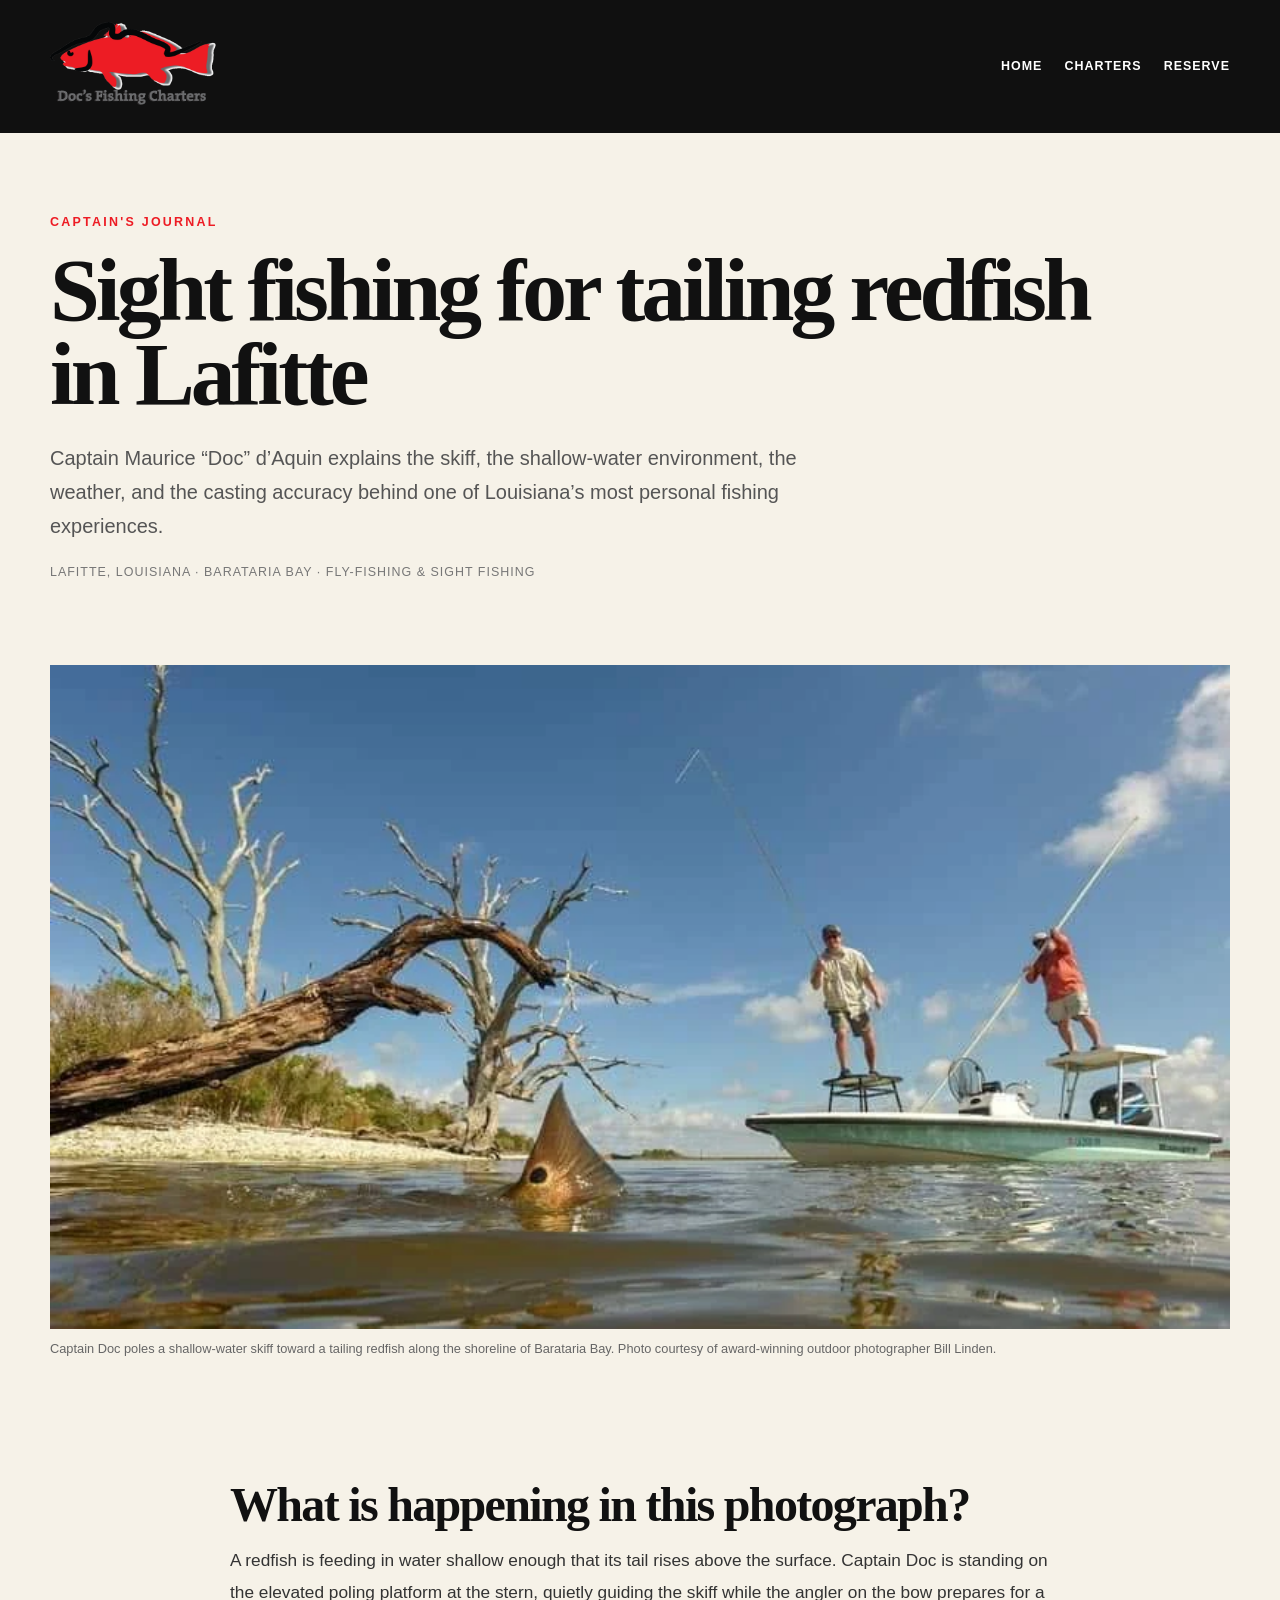
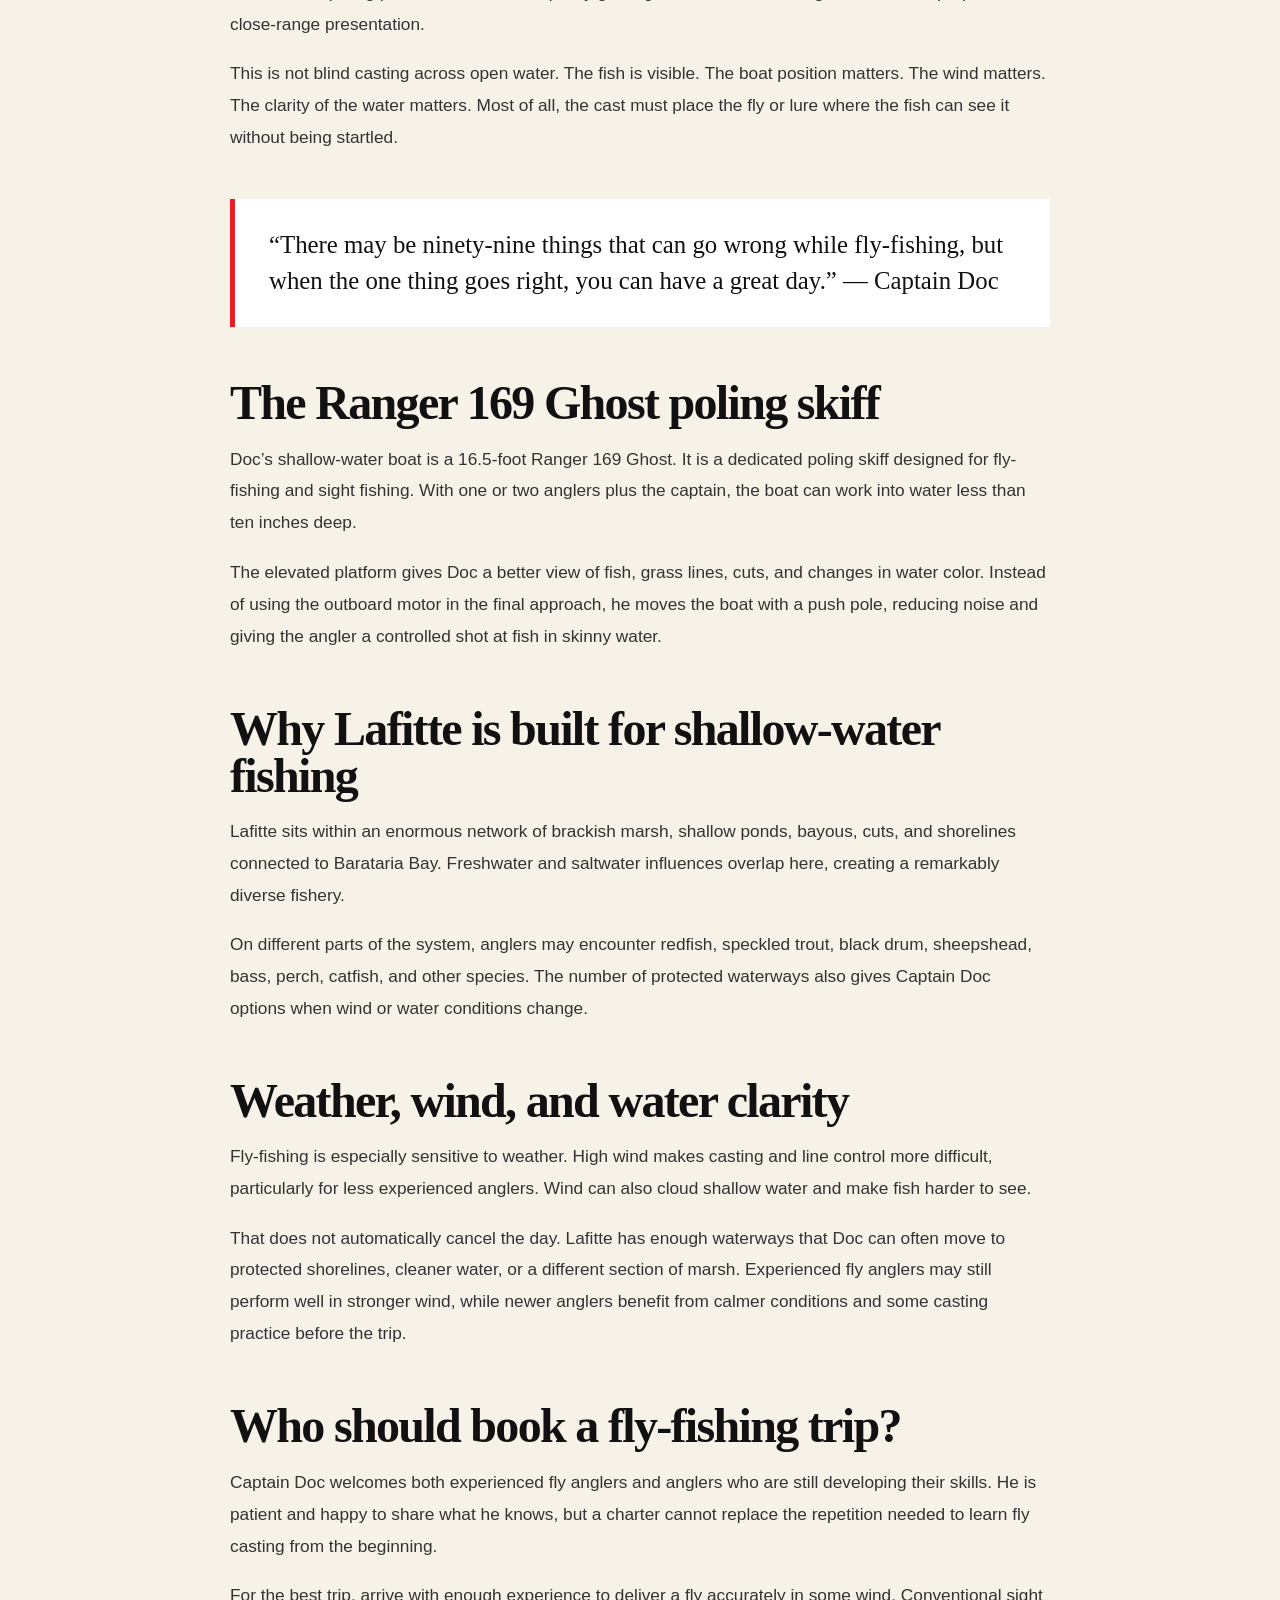
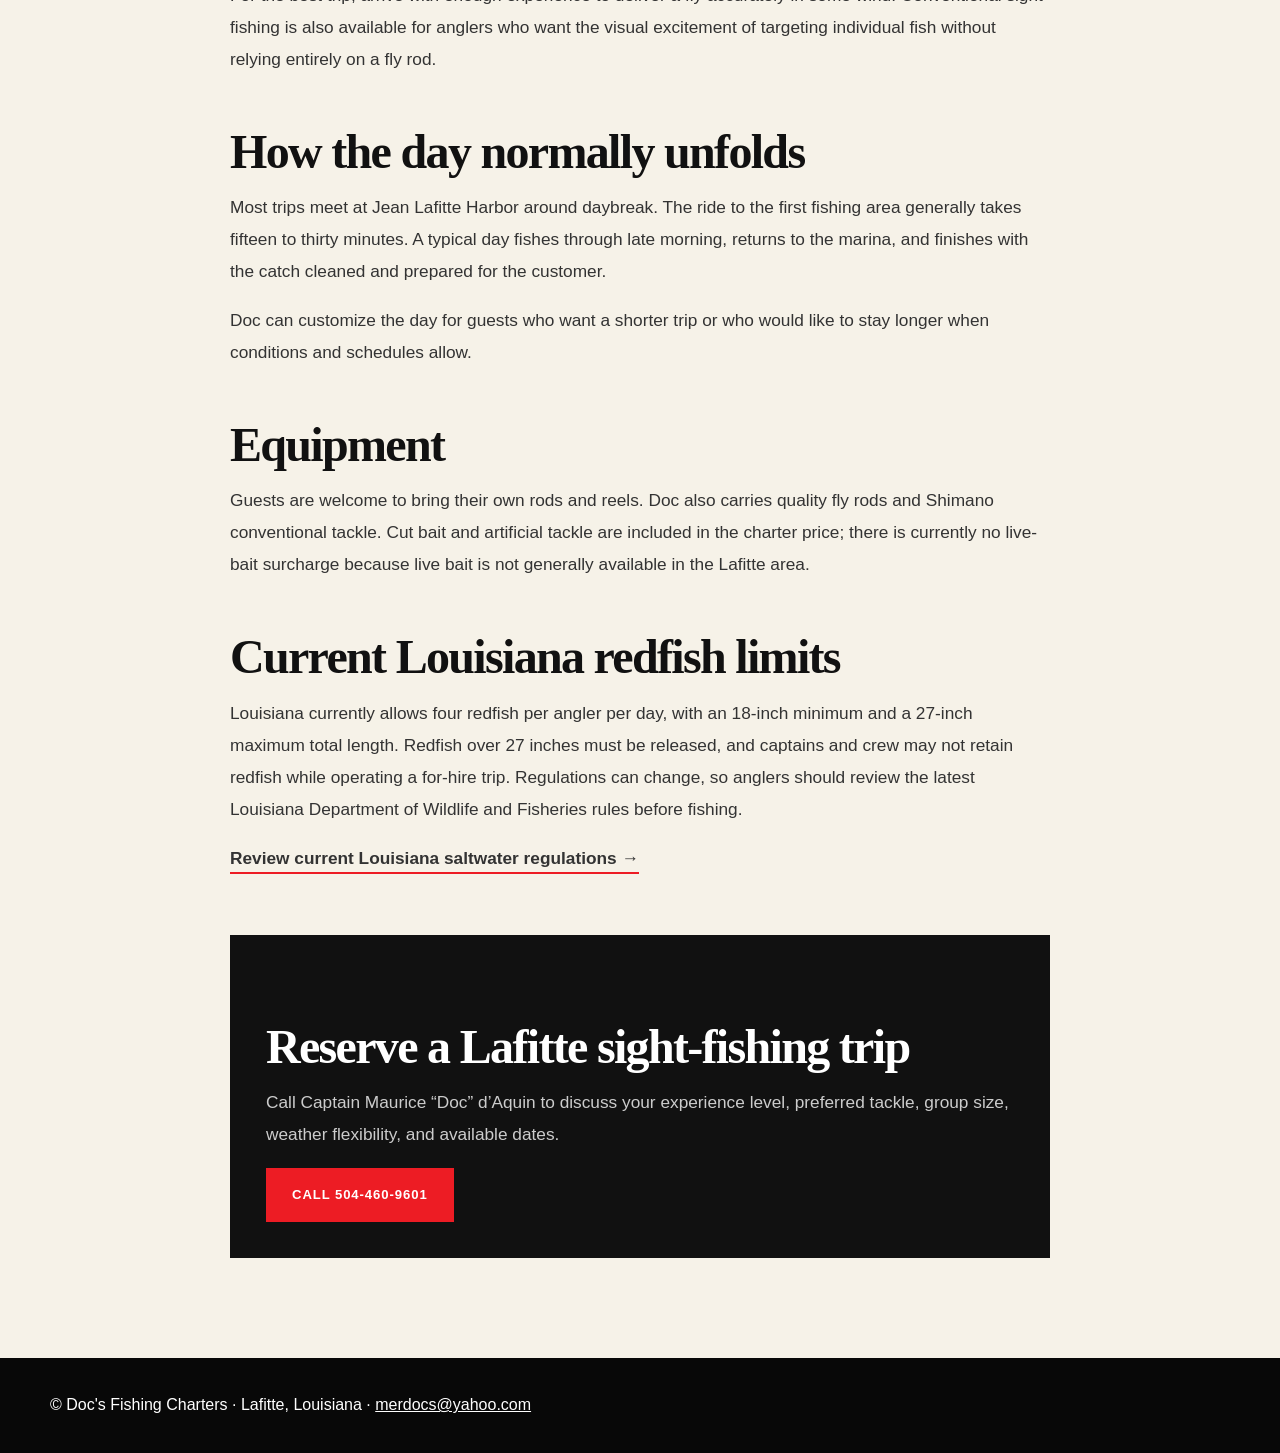
==== sight-fishing-lafitte.html @ c6155691 "Add files via upload" ====
<!doctype html>
<html lang="en">
<head>
  <meta charset="utf-8">
  <meta name="viewport" content="width=device-width,initial-scale=1">
  <meta name="description" content="Captain Maurice 'Doc' d'Aquin explains shallow-water sight fishing and fly-fishing for tailing redfish in Lafitte and Barataria Bay, Louisiana.">
  <meta name="theme-color" content="#111111">
  <link rel="canonical" href="https://docsfishcharters.com/sight-fishing-lafitte.html">
  <title>Sight Fishing for Redfish in Lafitte | Doc's Fishing Charters</title>
  <link rel="icon" type="image/png" sizes="512x512" href="favicon.png">
  <link rel="apple-touch-icon" href="favicon.png">
  <link rel="stylesheet" href="styles.css">
  <script type="application/ld+json">
  {
    "@context": "https://schema.org",
    "@type": "Article",
    "headline": "Sight Fishing for Tailing Redfish in Lafitte",
    "description": "Captain Doc explains shallow-water sight fishing and fly-fishing for redfish in Barataria Bay.",
    "image": "https://docsfishcharters.com/assets/images/sight-fishing-redfish-lafitte.webp",
    "author": {
      "@type": "Person",
      "name": "Captain Maurice d'Aquin"
    },
    "publisher": {
      "@type": "Organization",
      "name": "Doc's Fishing Charters",
      "logo": {
        "@type": "ImageObject",
        "url": "https://docsfishcharters.com/assets/images/logo.png"
      }
    },
    "mainEntityOfPage": "https://docsfishcharters.com/sight-fishing-lafitte.html"
  }
  </script>
</head>
<body class="article-page">
  <header class="article-header">
    <div class="wrap">
      <a href="index.html" aria-label="Doc's Fishing Charters home"><img src="assets/images/logo.png" alt="Doc's Fishing Charters"></a>
      <nav aria-label="Article navigation">
        <a href="index.html">Home</a>
        <a href="index.html#charters">Charters</a>
        <a href="index.html#contact">Reserve</a>
      </nav>
    </div>
  </header>

  <main>
    <section class="article-hero wrap">
      <p class="eyebrow red">Captain's Journal</p>
      <h1>Sight fishing for tailing redfish in Lafitte</h1>
      <p class="article-deck">Captain Maurice “Doc” d’Aquin explains the skiff, the shallow-water environment, the weather, and the casting accuracy behind one of Louisiana’s most personal fishing experiences.</p>
      <p class="article-meta">Lafitte, Louisiana · Barataria Bay · Fly-Fishing &amp; Sight Fishing</p>
    </section>

    <figure class="article-figure">
      <img src="assets/images/sight-fishing-redfish-lafitte.webp" alt="A redfish tail breaks the surface while two anglers fish from a shallow-water poling skiff near Lafitte, Louisiana">
      <figcaption>Captain Doc poles a shallow-water skiff toward a tailing redfish along the shoreline of Barataria Bay. Photo courtesy of award-winning outdoor photographer Bill Linden.</figcaption>
    </figure>

    <article class="article-body wrap">
      <h2>What is happening in this photograph?</h2>
      <p>A redfish is feeding in water shallow enough that its tail rises above the surface. Captain Doc is standing on the elevated poling platform at the stern, quietly guiding the skiff while the angler on the bow prepares for a close-range presentation.</p>
      <p>This is not blind casting across open water. The fish is visible. The boat position matters. The wind matters. The clarity of the water matters. Most of all, the cast must place the fly or lure where the fish can see it without being startled.</p>

      <blockquote>“There may be ninety-nine things that can go wrong while fly-fishing, but when the one thing goes right, you can have a great day.” — Captain Doc</blockquote>

      <h2>The Ranger 169 Ghost poling skiff</h2>
      <p>Doc’s shallow-water boat is a 16.5-foot Ranger 169 Ghost. It is a dedicated poling skiff designed for fly-fishing and sight fishing. With one or two anglers plus the captain, the boat can work into water less than ten inches deep.</p>
      <p>The elevated platform gives Doc a better view of fish, grass lines, cuts, and changes in water color. Instead of using the outboard motor in the final approach, he moves the boat with a push pole, reducing noise and giving the angler a controlled shot at fish in skinny water.</p>

      <h2>Why Lafitte is built for shallow-water fishing</h2>
      <p>Lafitte sits within an enormous network of brackish marsh, shallow ponds, bayous, cuts, and shorelines connected to Barataria Bay. Freshwater and saltwater influences overlap here, creating a remarkably diverse fishery.</p>
      <p>On different parts of the system, anglers may encounter redfish, speckled trout, black drum, sheepshead, bass, perch, catfish, and other species. The number of protected waterways also gives Captain Doc options when wind or water conditions change.</p>

      <h2>Weather, wind, and water clarity</h2>
      <p>Fly-fishing is especially sensitive to weather. High wind makes casting and line control more difficult, particularly for less experienced anglers. Wind can also cloud shallow water and make fish harder to see.</p>
      <p>That does not automatically cancel the day. Lafitte has enough waterways that Doc can often move to protected shorelines, cleaner water, or a different section of marsh. Experienced fly anglers may still perform well in stronger wind, while newer anglers benefit from calmer conditions and some casting practice before the trip.</p>

      <h2>Who should book a fly-fishing trip?</h2>
      <p>Captain Doc welcomes both experienced fly anglers and anglers who are still developing their skills. He is patient and happy to share what he knows, but a charter cannot replace the repetition needed to learn fly casting from the beginning.</p>
      <p>For the best trip, arrive with enough experience to deliver a fly accurately in some wind. Conventional sight fishing is also available for anglers who want the visual excitement of targeting individual fish without relying entirely on a fly rod.</p>

      <h2>How the day normally unfolds</h2>
      <p>Most trips meet at Jean Lafitte Harbor around daybreak. The ride to the first fishing area generally takes fifteen to thirty minutes. A typical day fishes through late morning, returns to the marina, and finishes with the catch cleaned and prepared for the customer.</p>
      <p>Doc can customize the day for guests who want a shorter trip or who would like to stay longer when conditions and schedules allow.</p>

      <h2>Equipment</h2>
      <p>Guests are welcome to bring their own rods and reels. Doc also carries quality fly rods and Shimano conventional tackle. Cut bait and artificial tackle are included in the charter price; there is currently no live-bait surcharge because live bait is not generally available in the Lafitte area.</p>

      <h2>Current Louisiana redfish limits</h2>
      <p>Louisiana currently allows four redfish per angler per day, with an 18-inch minimum and a 27-inch maximum total length. Redfish over 27 inches must be released, and captains and crew may not retain redfish while operating a for-hire trip. Regulations can change, so anglers should review the latest Louisiana Department of Wildlife and Fisheries rules before fishing.</p>
      <p><a class="text-link" href="https://www.wlf.louisiana.gov/page/recreational-saltwater-finfish" target="_blank" rel="noopener noreferrer">Review current Louisiana saltwater regulations →</a></p>

      <div class="article-cta">
        <h2>Reserve a Lafitte sight-fishing trip</h2>
        <p>Call Captain Maurice “Doc” d’Aquin to discuss your experience level, preferred tackle, group size, weather flexibility, and available dates.</p>
        <a class="button primary" href="tel:+15044609601">Call 504-460-9601</a>
      </div>
    </article>
  </main>

  <footer class="article-footer">
    <div class="wrap">© Doc's Fishing Charters · Lafitte, Louisiana · <a href="mailto:merdocs@yahoo.com">merdocs@yahoo.com</a></div>
  </footer>
</body>
</html>
---- styles.css ----
:root{--red:#ed1c24;--ink:#101112;--cream:#f5f0e7;--paper:#fff;--muted:#65686a;--line:#d9d9d4;--wrap:1180px}
*{box-sizing:border-box}html{scroll-behavior:smooth}body{margin:0;background:var(--paper);color:var(--ink);font-family:Arial,Helvetica,sans-serif;line-height:1.55}img{display:block;width:100%}a{color:inherit}.wrap{width:min(calc(100% - 40px),var(--wrap));margin:auto}.site-header{height:92px;display:flex;align-items:center;justify-content:space-between;padding:0 max(24px,calc((100vw - var(--wrap))/2));position:absolute;z-index:20;width:100%;top:0;color:white}.brand img{width:225px;filter:drop-shadow(0 3px 8px #0008)}.nav{display:flex;align-items:center;gap:28px}.nav a{text-decoration:none;font-size:.87rem;font-weight:700;text-transform:uppercase;letter-spacing:.08em}.nav-call{border:1px solid #fff8;padding:12px 15px}.menu-toggle{display:none;background:none;border:0;padding:8px}.menu-toggle span{display:block;width:26px;height:2px;background:#fff;margin:5px}.hero{min-height:760px;display:flex;align-items:center;position:relative;overflow:hidden;color:#fff;background:url('assets/images/img-6142-1.webp') center 46%/cover no-repeat}.hero-video{position:absolute;inset:0;overflow:hidden;background:#000}.hero-video iframe{position:absolute;top:50%;left:50%;width:177.78vh;min-width:100%;height:56.25vw;min-height:100%;transform:translate(-50%,-50%) scale(1.03);border:0;pointer-events:none}.hero:after{content:"";position:absolute;inset:0;background:linear-gradient(90deg,#000c 0%,#0008 45%,#0001 75%),linear-gradient(0deg,#0009,transparent 45%)}.hero-shade{position:absolute;inset:0;background:radial-gradient(circle at 70% 40%,transparent,#0002)}.hero-content{position:relative;z-index:2;padding-top:95px}.eyebrow{text-transform:uppercase;font-weight:800;letter-spacing:.18em;font-size:.78rem;margin:0 0 16px}.eyebrow.red{color:var(--red)}h1,h2{font-family:Georgia,'Times New Roman',serif;line-height:.98;margin:0}h1{font-size:clamp(3.6rem,7vw,6.9rem);max-width:940px;letter-spacing:-.045em}h2{font-size:clamp(2.55rem,4.7vw,5rem);letter-spacing:-.035em}.hero-copy{font-size:1.25rem;max-width:610px;margin:28px 0}.hero-actions{display:flex;gap:12px;flex-wrap:wrap}.button{display:inline-flex;align-items:center;justify-content:center;min-height:54px;padding:0 25px;text-decoration:none;font-weight:800;text-transform:uppercase;letter-spacing:.07em;font-size:.82rem;border:1px solid transparent}.button.primary{background:var(--red);color:#fff}.button.ghost{border-color:#fff;color:#fff;background:#0002}.button.light{background:#fff;color:var(--ink)}.credential{margin-top:28px;font-size:.86rem;letter-spacing:.04em}.quick-facts{background:var(--ink);color:#fff}.facts-grid{display:grid;grid-template-columns:repeat(4,1fr)}.facts-grid div{padding:31px 25px;border-right:1px solid #ffffff20}.facts-grid div:last-child{border:0}.facts-grid strong,.facts-grid span{display:block}.facts-grid strong{font-family:Georgia,serif;font-size:1.8rem}.facts-grid span{color:#b9b9b9;font-size:.82rem;text-transform:uppercase;letter-spacing:.06em}.section{padding:110px 0}.split{display:grid;grid-template-columns:1fr 1.08fr;gap:82px;align-items:center}.section-copy>p{color:var(--muted);font-size:1.08rem;max-width:600px}.feature-image{margin:0;height:650px;overflow:hidden}.feature-image img{height:100%;object-fit:cover}.price-card{margin:34px 0;border-top:4px solid var(--red);background:var(--cream);display:grid;grid-template-columns:1fr 1.25fr}.price-main{padding:24px}.price-main span,.price-main small{display:block;text-transform:uppercase;letter-spacing:.08em;font-size:.72rem}.price-main strong{display:block;font-family:Georgia,serif;font-size:3.4rem;line-height:1}.price-lines{padding:15px 22px;border-left:1px solid #ccc}.price-lines p{display:flex;justify-content:space-between;gap:15px;border-bottom:1px solid #d6d0c5;padding:9px 0;margin:0;font-size:.9rem}.price-lines p:last-child{border:0}.dark-section{background:var(--ink);color:#fff}.captain-grid{display:grid;grid-template-columns:.8fr 1.2fr;align-items:center;gap:90px}.captain-photo{height:640px}.captain-photo img{height:100%;object-fit:cover}.captain-copy p{color:#c8c8c8;max-width:650px;font-size:1.08rem}.license-badge{display:inline-block;margin-top:22px;border:1px solid #fff4;padding:13px 17px;text-transform:uppercase;letter-spacing:.1em;font-size:.75rem;font-weight:bold}.section-heading{margin-bottom:45px}.section-heading.center{text-align:center}.section-heading.center p{max-width:650px;margin-left:auto;margin-right:auto}.section-heading>p:last-child{color:var(--muted);font-size:1.05rem}.story-grid{display:grid;grid-template-columns:repeat(4,1fr);grid-auto-rows:310px;gap:12px}.story{margin:0;overflow:hidden}.story-wide{grid-column:span 2}.story img{height:100%;object-fit:cover;transition:transform .5s}.story:hover img{transform:scale(1.03)}.boat-section{background:var(--cream)}.boat-layout{display:grid;grid-template-columns:1.35fr .65fr;gap:72px;align-items:center}.boat-image{height:510px}.boat-image img{height:100%;object-fit:cover}.boat-copy p{color:var(--muted);font-size:1.08rem}.text-link{font-weight:800;text-decoration:none;border-bottom:2px solid var(--red);padding-bottom:4px}.gallery-section{padding-bottom:120px}.gallery{display:grid;grid-template-columns:repeat(4,1fr);grid-auto-rows:260px;gap:10px}.gallery-item{border:0;padding:0;background:#ddd;overflow:hidden;cursor:zoom-in}.gallery-item.wide{grid-column:span 2}.gallery-item.tall{grid-row:span 2}.gallery-item img{height:100%;object-fit:cover;transition:transform .4s,filter .4s}.gallery-item:hover img{transform:scale(1.035);filter:contrast(1.05)}.social-section{background:#f7f7f4}.social-layout{display:grid;grid-template-columns:.82fr 1.18fr;gap:70px;align-items:center}.social-copy>p{color:var(--muted);font-size:1.08rem;max-width:520px}.social-actions{display:flex;gap:12px;flex-wrap:wrap;margin-top:28px}.button.social-outline{border-color:var(--ink);color:var(--ink);background:transparent}.instagram-window{min-height:560px;background:#fff;border:1px solid var(--line);padding:18px;display:flex;align-items:center;justify-content:center;box-shadow:0 18px 55px #00000010;overflow:hidden}.instagram-window .instagram-media{margin:0!important;min-width:0!important;width:100%!important;max-width:540px!important}.instagram-window>a{font-weight:700}.footer-grid a:hover,.text-link:hover{color:#fff}
.contact-section{background:var(--red);color:#fff}.contact-card{display:grid;grid-template-columns:1.2fr .8fr;gap:70px;align-items:center}.contact-card p{max-width:550px}.contact-actions{display:flex;flex-direction:column;align-items:flex-start;gap:15px}.big-phone{font-family:Georgia,serif;font-size:clamp(2rem,4vw,3.5rem);font-weight:bold;text-decoration:none}.contact-actions span{text-transform:uppercase;letter-spacing:.12em;font-size:.76rem}.footer{background:#080808;color:#fff;padding:52px 0 24px}.footer-grid{display:grid;grid-template-columns:220px 1fr 1fr;gap:50px;align-items:center}.footer-grid img{width:210px}.footer-grid div{display:flex;flex-direction:column}.footer-grid span,.footer-grid a{color:#aaa;text-decoration:none}.copyright{border-top:1px solid #ffffff18;margin-top:35px;padding-top:20px;color:#777;font-size:.78rem}.lightbox{padding:0;border:0;background:#0000;max-width:92vw;max-height:92vh}.lightbox::backdrop{background:#000e}.lightbox img{max-width:90vw;max-height:88vh;object-fit:contain}.lightbox button{position:fixed;right:22px;top:14px;color:#fff;background:none;border:0;font-size:3rem;cursor:pointer}
@media(prefers-reduced-motion:reduce){.hero-video{display:none}}
@media(max-width:900px){.site-header{height:78px}.brand img{width:170px}.menu-toggle{display:block;z-index:22}.nav{position:fixed;inset:0 0 auto 0;background:#0c0c0c;padding:110px 28px 36px;display:none;flex-direction:column;align-items:flex-start}.nav.open{display:flex}.hero{min-height:690px}.facts-grid{grid-template-columns:1fr 1fr}.facts-grid div:nth-child(2){border-right:0}.facts-grid div{border-bottom:1px solid #ffffff20}.split,.captain-grid,.boat-layout,.contact-card,.social-layout{grid-template-columns:1fr;gap:45px}.feature-image,.captain-photo{height:540px}.captain-copy{order:-1}.story-grid{grid-template-columns:1fr 1fr}.gallery{grid-template-columns:1fr 1fr}.instagram-window{min-height:500px}.footer-grid{grid-template-columns:1fr}.footer-grid img{width:190px}}
@media(max-width:560px){.wrap{width:min(calc(100% - 28px),var(--wrap))}.hero{min-height:720px;background-position:62% center}.hero-video iframe{width:220vh;min-width:140%;height:70vw;min-height:100%}.hero-content{padding-top:100px}.hero-copy{font-size:1.05rem}.button{width:100%}.facts-grid{grid-template-columns:1fr 1fr}.facts-grid div{padding:22px 15px}.facts-grid strong{font-size:1.45rem}.section{padding:78px 0}.price-card{grid-template-columns:1fr}.price-lines{border-left:0;border-top:1px solid #ccc}.feature-image,.captain-photo{height:460px}.story-grid{grid-auto-rows:230px}.story-wide{grid-column:span 2}.gallery{grid-auto-rows:190px}.gallery-item.wide{grid-column:span 2}.social-actions .button{width:100%}.instagram-window{min-height:470px;padding:8px}.contact-actions .button{width:auto}.footer{padding-top:42px}}

/* v3: device-specific hero video and logo spacing */
.hero-video-mobile{display:none}
.site-header{height:auto;min-height:104px;padding-top:22px;padding-bottom:12px}
.brand img{width:205px}

@media(max-width:900px){
  .site-header{min-height:104px;padding-top:20px;padding-bottom:12px}
  .brand img{width:152px}
  .hero-content{padding-top:128px}
}

@media(max-width:560px){
  .hero{min-height:100svh}
  .hero-video-desktop{display:none}
  .hero-video-mobile{display:block}
  .hero-video iframe.hero-video-mobile{
    top:50%;
    left:50%;
    width:56.25vh;
    min-width:100%;
    height:177.78vw;
    min-height:100%;
    transform:translate(-50%,-50%) scale(1.01);
  }
  .site-header{padding-top:max(18px,env(safe-area-inset-top));padding-left:22px;padding-right:22px}
  .brand img{width:145px}
  .hero-content{padding-top:150px;padding-bottom:58px}
}

/* Mobile boat photo: preserve the full landscape composition instead of cropping it vertically. */
@media (max-width:560px){
  .boat-image{
    height:auto;
    aspect-ratio:16 / 9;
    overflow:hidden;
  }
  .boat-image img{
    width:100%;
    height:100%;
    object-fit:contain;
    object-position:center;
  }
}

/* Phase 2 + 3: cinematic polish and an optional immersive marsh experience */
html{scroll-behavior:smooth}
body{overflow-x:hidden}
.hero{isolation:isolate}
.hero-video{will-change:transform;transform:translate3d(0,var(--hero-parallax,0px),0);transition:transform .08s linear}
.hero:before{content:"";position:absolute;inset:0;z-index:1;pointer-events:none;opacity:.16;background-image:url("data:image/svg+xml,%3Csvg viewBox='0 0 160 160' xmlns='http://www.w3.org/2000/svg'%3E%3Cfilter id='n'%3E%3CfeTurbulence type='fractalNoise' baseFrequency='.9' numOctaves='2' stitchTiles='stitch'/%3E%3C/filter%3E%3Crect width='100%25' height='100%25' filter='url(%23n)' opacity='.22'/%3E%3C/svg%3E");mix-blend-mode:soft-light}
.hero-content>*{animation:heroRise .9s cubic-bezier(.2,.75,.25,1) both}
.hero-content>.eyebrow{animation-delay:.08s}.hero-content>h1{animation-delay:.16s}.hero-content>.hero-copy{animation-delay:.25s}.hero-content>.hero-actions{animation-delay:.34s}.hero-content>.credential{animation-delay:.43s}.hero-content>.marsh-sound{animation-delay:.52s}
@keyframes heroRise{from{opacity:0;transform:translateY(24px)}to{opacity:1;transform:none}}
.button,.nav a,.text-link{transition:transform .25s ease,background-color .25s ease,color .25s ease,border-color .25s ease,box-shadow .25s ease}
.button:hover{transform:translateY(-2px);box-shadow:0 12px 30px #0002}.button:active{transform:translateY(0)}
.marsh-sound{margin-top:20px;display:inline-flex;align-items:center;gap:11px;padding:10px 14px 10px 11px;border:1px solid #ffffff55;background:#07070766;color:#fff;backdrop-filter:blur(10px);-webkit-backdrop-filter:blur(10px);font:inherit;font-size:.72rem;font-weight:800;letter-spacing:.11em;text-transform:uppercase;cursor:pointer;border-radius:999px;transition:background .25s ease,border-color .25s ease,transform .25s ease}
.marsh-sound:hover{background:#111c;border-color:#fff;transform:translateY(-1px)}
.sound-icon{width:26px;height:26px;border:1px solid #ffffff66;border-radius:50%;display:grid;place-items:center;font-size:1rem;transform:rotate(180deg)}
.marsh-sound[aria-pressed="true"] .sound-icon{animation:soundPulse 1.5s ease-in-out infinite}.marsh-sound[aria-pressed="true"]{background:#d71920e6;border-color:#d71920}
@keyframes soundPulse{50%{box-shadow:0 0 0 7px #fff0}}
.js .reveal{opacity:0;transform:translateY(34px);transition:opacity .85s ease,transform .85s cubic-bezier(.2,.7,.2,1)}
.js .reveal.in-view{opacity:1;transform:none}
.js .stagger-group>*{opacity:0;transform:translateY(26px);transition:opacity .7s ease,transform .7s cubic-bezier(.2,.7,.2,1)}
.js .stagger-group.in-view>*{opacity:1;transform:none}
.js .stagger-group.in-view>*:nth-child(2){transition-delay:.07s}.js .stagger-group.in-view>*:nth-child(3){transition-delay:.14s}.js .stagger-group.in-view>*:nth-child(4){transition-delay:.21s}.js .stagger-group.in-view>*:nth-child(5){transition-delay:.28s}.js .stagger-group.in-view>*:nth-child(6){transition-delay:.35s}.js .stagger-group.in-view>*:nth-child(7){transition-delay:.42s}.js .stagger-group.in-view>*:nth-child(8){transition-delay:.49s}
.quick-facts strong{font-variant-numeric:tabular-nums}
.story,.gallery-item,.feature-image,.captain-photo,.boat-image{box-shadow:0 18px 45px #00000012}
.story img,.gallery-item img,.feature-image img,.captain-photo img,.boat-image img{will-change:transform}
@media(min-width:901px){.feature-image img,.captain-photo img,.boat-image img{transition:transform 1s cubic-bezier(.2,.7,.2,1)}.feature-image:hover img,.captain-photo:hover img,.boat-image:hover img{transform:scale(1.025)}}
@media(max-width:560px){.marsh-sound{margin-top:18px}.hero-content>.marsh-sound{width:auto}.sound-label{font-size:.66rem}.hero-video{transform:none!important}}
@media(prefers-reduced-motion:reduce){html{scroll-behavior:auto}.hero-content>*{animation:none}.hero-video{transform:none!important}.js .reveal,.js .stagger-group>*{opacity:1;transform:none;transition:none}.marsh-sound[aria-pressed="true"] .sound-icon{animation:none}}

/* Header clearance: keep the location eyebrow and hero copy below the desktop logo. */
@media (min-width:901px){
  .hero-content{
    padding-top:175px;
  }
}


/* Clean hero startup: cover the YouTube player until autoplay is underway. */
.hero-video-cover{position:absolute;inset:0;z-index:2;background:url('assets/images/img-6142-1.webp') center 46%/cover no-repeat;opacity:1;transition:opacity .65s ease;pointer-events:none}
.hero-video-cover.is-hidden{opacity:0}
@media(max-width:560px){.hero-video-cover{background-position:center center}}


/* Content expansion: boat options, journal article feature, and lodging */
.boat-options-section{background:#f5f3ed}
.boat-cards{display:grid;grid-template-columns:1fr 1fr;gap:22px;margin-top:44px}
.boat-card{position:relative;background:#fff;border:1px solid var(--line);padding:38px;min-height:280px;box-shadow:0 16px 40px #0000000d}
.boat-card h3{font-family:Georgia,serif;font-size:clamp(1.7rem,3vw,2.4rem);margin:10px 0 14px}
.boat-card p{color:var(--muted);line-height:1.7}
.boat-length{display:inline-block;color:var(--red);font-weight:900;letter-spacing:.08em;text-transform:uppercase}

.journal-section{background:#111;color:#fff}
.journal-feature{display:grid;grid-template-columns:1.15fr .85fr;gap:62px;align-items:center}
.journal-image{margin:0;overflow:hidden;box-shadow:0 24px 65px #0008}
.journal-image img{width:100%;aspect-ratio:16/9;object-fit:cover;display:block}
.journal-copy p:not(.eyebrow){color:#c9c9c9;font-size:1.08rem;line-height:1.75}
.journal-copy .button{margin-top:18px}

.lodging-section{background:#ece9df}
.lodging-card{display:grid;grid-template-columns:1.15fr .85fr;gap:58px;align-items:start}
.lodging-card p{color:var(--muted);line-height:1.75}
.lodging-details{background:#111;color:#fff;padding:34px;display:flex;flex-direction:column;gap:15px}
.lodging-details strong{font-family:Georgia,serif;font-size:1.8rem}
.lodging-details span{color:#c9c9c9;line-height:1.5}
.lodging-details .button{margin-top:12px;align-self:flex-start}

.article-page{background:#f6f2e8;color:#111}
.article-header{position:relative;background:#101010;color:#fff;padding:22px 0}
.article-header .wrap{display:flex;align-items:center;justify-content:space-between;gap:28px}
.article-header img{width:185px}
.article-header nav{display:flex;gap:22px;flex-wrap:wrap}
.article-header a{color:#fff;text-decoration:none;font-weight:800;text-transform:uppercase;letter-spacing:.08em;font-size:.78rem}
.article-hero{padding:80px 0 36px}
.article-hero h1{font-family:Georgia,serif;font-size:clamp(3rem,7vw,6.6rem);line-height:.94;max-width:1050px;margin:12px 0 24px}
.article-deck{font-size:1.25rem;line-height:1.7;color:#555;max-width:800px}
.article-meta{font-size:.78rem;letter-spacing:.08em;text-transform:uppercase;color:#777}
.article-figure{margin:35px auto 0;max-width:1180px}
.article-figure img{width:100%;display:block}
.article-figure figcaption{font-size:.8rem;color:#666;margin-top:10px}
.article-body{max-width:820px;margin:0 auto;padding:70px 0 100px}
.article-body h2{font-family:Georgia,serif;font-size:clamp(2rem,4vw,3rem);margin:52px 0 16px}
.article-body h3{font-family:Georgia,serif;font-size:1.65rem;margin-top:36px}
.article-body p,.article-body li{font-size:1.08rem;line-height:1.85;color:#333}
.article-body blockquote{margin:45px 0;padding:28px 34px;border-left:5px solid var(--red);background:#fff;font-family:Georgia,serif;font-size:1.55rem;line-height:1.45}
.article-cta{margin-top:60px;background:#111;color:#fff;padding:36px}
.article-cta p{color:#ccc}
.article-footer{background:#080808;color:#fff;padding:35px 0}
.article-footer a{color:#fff}

@media(max-width:900px){
  .boat-cards,.journal-feature,.lodging-card{grid-template-columns:1fr}
  .journal-feature{gap:34px}
}
@media(max-width:560px){
  .boat-card{padding:26px}
  .journal-section,.lodging-section{padding:72px 0}
  .article-header .wrap{align-items:flex-start}
  .article-header img{width:145px}
  .article-header nav{justify-content:flex-end;gap:12px}
  .article-hero{padding-top:55px}
  .article-body{padding:48px 0 75px}
}
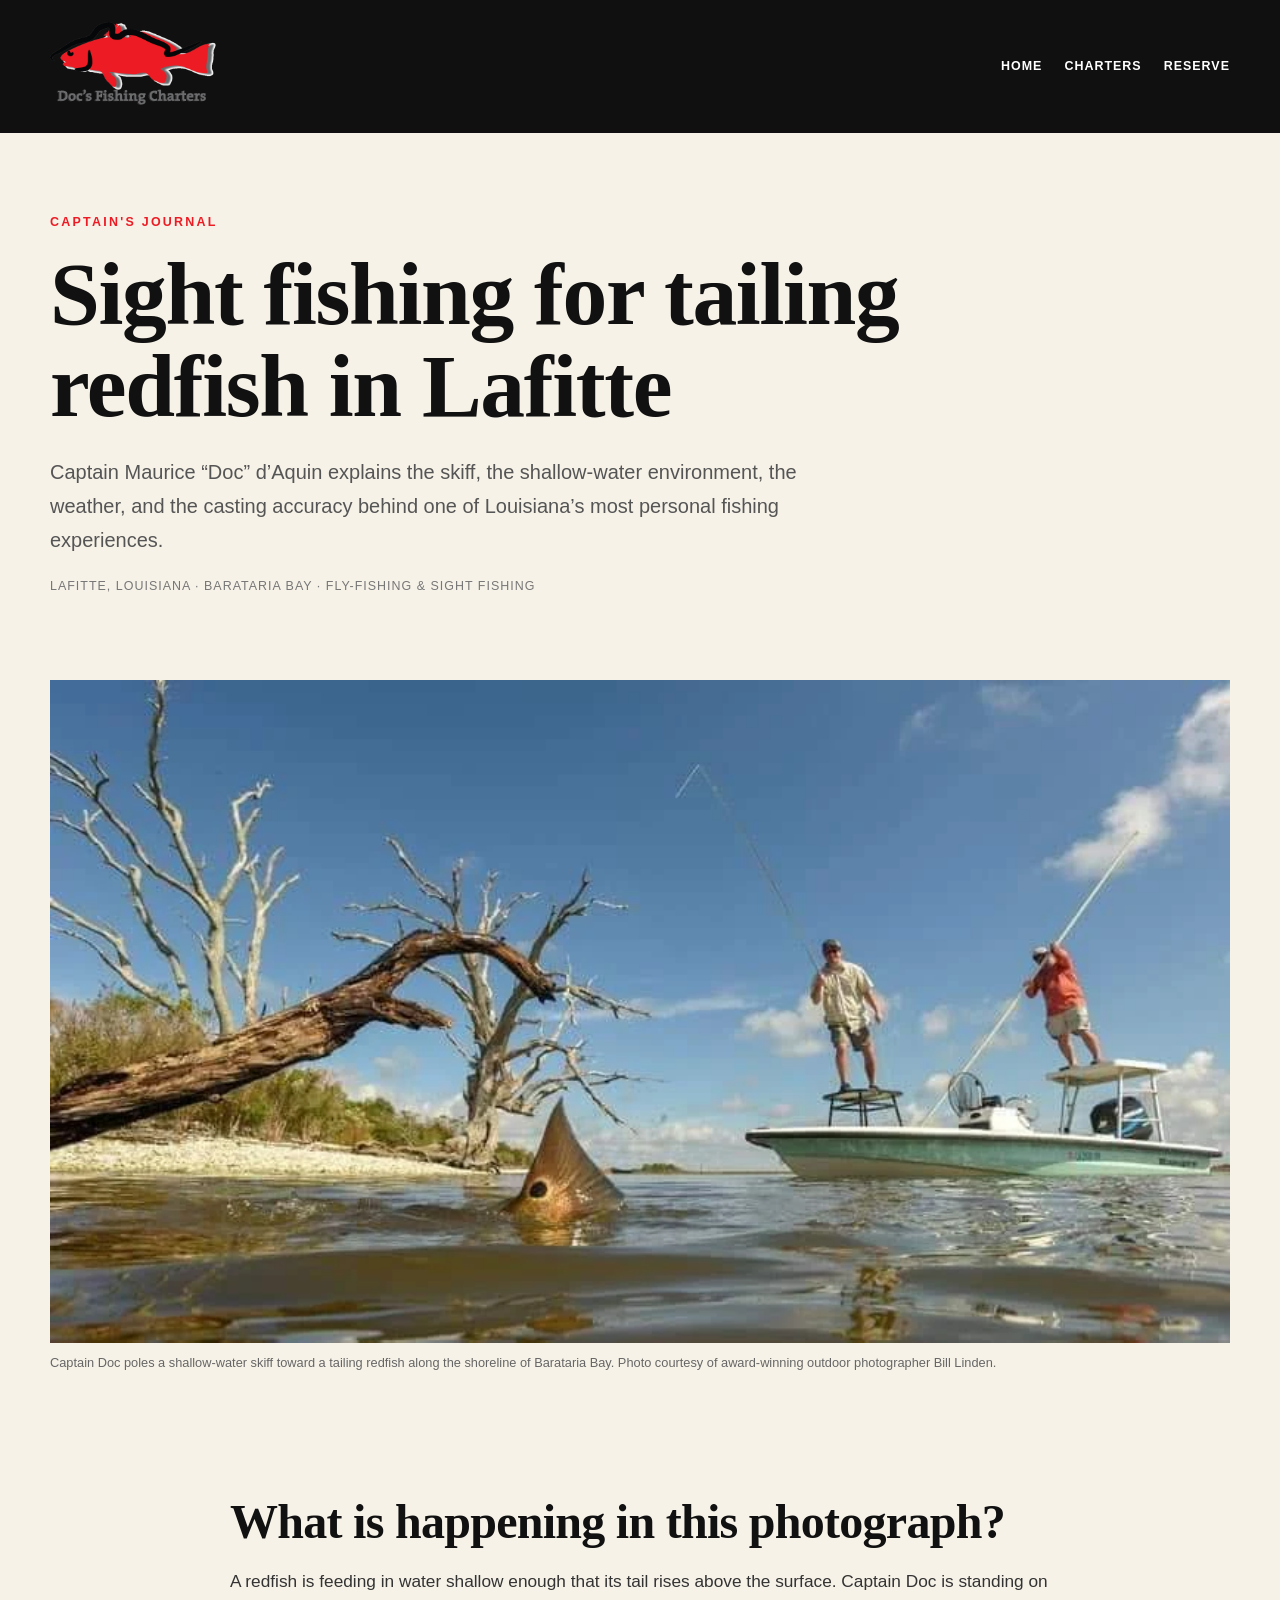
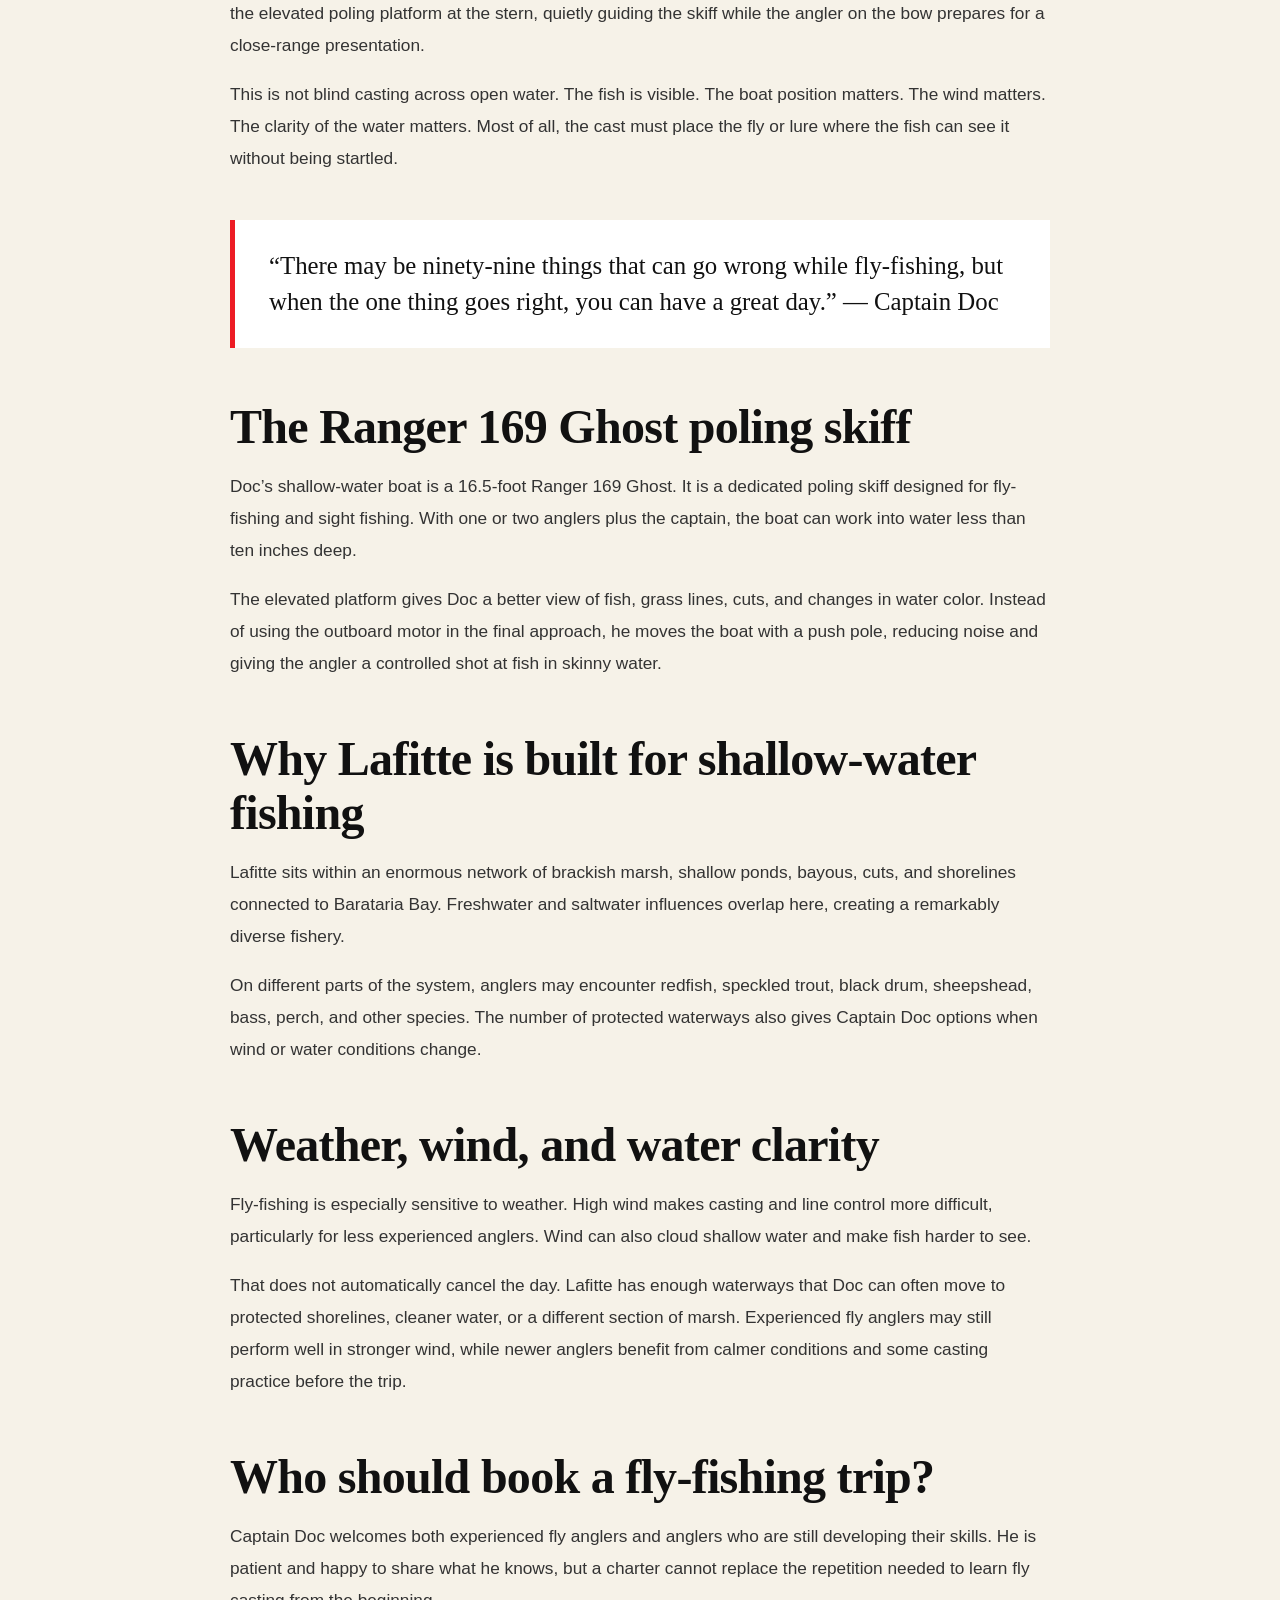
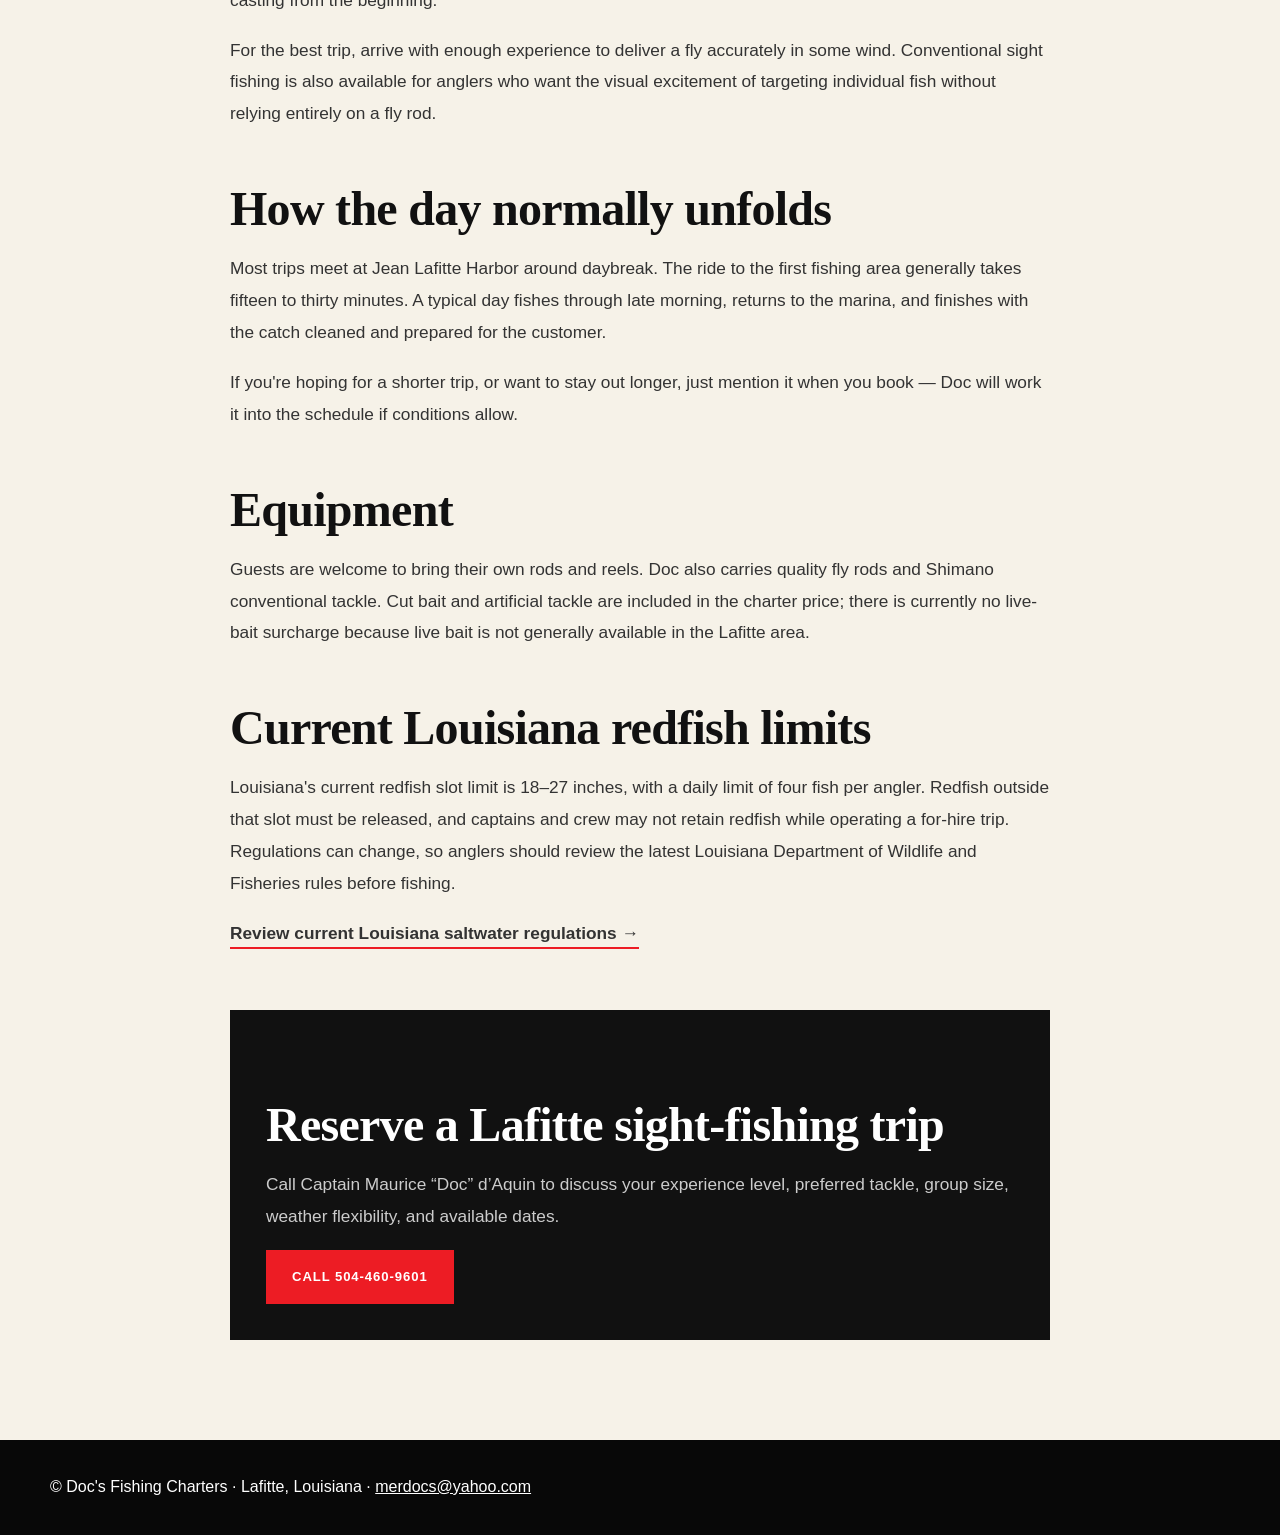
==== commit 7009f0da: "Add files via upload" ====
--- a/sight-fishing-lafitte.html
+++ b/sight-fishing-lafitte.html
@@ -71,7 +71,7 @@
 
       <h2>Why Lafitte is built for shallow-water fishing</h2>
       <p>Lafitte sits within an enormous network of brackish marsh, shallow ponds, bayous, cuts, and shorelines connected to Barataria Bay. Freshwater and saltwater influences overlap here, creating a remarkably diverse fishery.</p>
-      <p>On different parts of the system, anglers may encounter redfish, speckled trout, black drum, sheepshead, bass, perch, catfish, and other species. The number of protected waterways also gives Captain Doc options when wind or water conditions change.</p>
+      <p>On different parts of the system, anglers may encounter redfish, speckled trout, black drum, sheepshead, bass, perch, and other species. The number of protected waterways also gives Captain Doc options when wind or water conditions change.</p>
 
       <h2>Weather, wind, and water clarity</h2>
       <p>Fly-fishing is especially sensitive to weather. High wind makes casting and line control more difficult, particularly for less experienced anglers. Wind can also cloud shallow water and make fish harder to see.</p>
@@ -83,13 +83,13 @@
 
       <h2>How the day normally unfolds</h2>
       <p>Most trips meet at Jean Lafitte Harbor around daybreak. The ride to the first fishing area generally takes fifteen to thirty minutes. A typical day fishes through late morning, returns to the marina, and finishes with the catch cleaned and prepared for the customer.</p>
-      <p>Doc can customize the day for guests who want a shorter trip or who would like to stay longer when conditions and schedules allow.</p>
+      <p>If you're hoping for a shorter trip, or want to stay out longer, just mention it when you book — Doc will work it into the schedule if conditions allow.</p>
 
       <h2>Equipment</h2>
       <p>Guests are welcome to bring their own rods and reels. Doc also carries quality fly rods and Shimano conventional tackle. Cut bait and artificial tackle are included in the charter price; there is currently no live-bait surcharge because live bait is not generally available in the Lafitte area.</p>
 
       <h2>Current Louisiana redfish limits</h2>
-      <p>Louisiana currently allows four redfish per angler per day, with an 18-inch minimum and a 27-inch maximum total length. Redfish over 27 inches must be released, and captains and crew may not retain redfish while operating a for-hire trip. Regulations can change, so anglers should review the latest Louisiana Department of Wildlife and Fisheries rules before fishing.</p>
+      <p>Louisiana's current redfish slot limit is 18–27 inches, with a daily limit of four fish per angler. Redfish outside that slot must be released, and captains and crew may not retain redfish while operating a for-hire trip. Regulations can change, so anglers should review the latest Louisiana Department of Wildlife and Fisheries rules before fishing.</p>
       <p><a class="text-link" href="https://www.wlf.louisiana.gov/page/recreational-saltwater-finfish" target="_blank" rel="noopener noreferrer">Review current Louisiana saltwater regulations →</a></p>
 
       <div class="article-cta">
--- a/styles.css
+++ b/styles.css
@@ -93,6 +93,9 @@
 
 /* Content expansion: boat options, journal article feature, and lodging */
 .boat-options-section{background:#f5f3ed}
+.boat-options-section .section-heading h2{white-space:nowrap}
+.boat-options-section .section-heading.center p{max-width:720px}
+@media(max-width:900px){.boat-options-section .section-heading h2{white-space:normal}}
 .boat-cards{display:grid;grid-template-columns:1fr 1fr;gap:22px;margin-top:44px}
 .boat-card{position:relative;background:#fff;border:1px solid var(--line);padding:38px;min-height:280px;box-shadow:0 16px 40px #0000000d}
 .boat-card h3{font-family:Georgia,serif;font-size:clamp(1.7rem,3vw,2.4rem);margin:10px 0 14px}
@@ -150,3 +153,56 @@
   .article-hero{padding-top:55px}
   .article-body{padding:48px 0 75px}
 }
+
+
+/* Typography refinement */
+h1,h2,.boat-card h3,.article-hero h1,.article-body h2,.article-body h3,.big-phone,.lodging-details strong{
+  letter-spacing:-0.015em;
+  font-kerning:normal;
+  text-rendering:optimizeLegibility;
+}
+h1{line-height:1.02}
+h2{line-height:1.06}
+.boat-card h3{line-height:1.08}
+.article-hero h1{line-height:1.02}
+.article-body h2{line-height:1.12}
+.article-body h3{line-height:1.16}
+
+/* Boat cards with photography */
+.boat-card{
+  padding:0;
+  overflow:hidden;
+  display:flex;
+  flex-direction:column;
+  min-height:100%;
+}
+.boat-card-image{
+  margin:0;
+  overflow:hidden;
+  background:#d8d5ce;
+  aspect-ratio:16/10;
+}
+.boat-card-image img{
+  width:100%;
+  height:100%;
+  object-fit:cover;
+  object-position:center;
+  transition:transform .75s cubic-bezier(.2,.7,.2,1),filter .35s ease;
+}
+.boat-card:hover .boat-card-image img{
+  transform:scale(1.045);
+  filter:contrast(1.03) saturate(1.03);
+}
+.boat-card-content{
+  padding:30px 34px 34px;
+  flex:1;
+}
+.boat-card-content .boat-length{margin-bottom:2px}
+.boat-card-content h3{margin:8px 0 14px}
+
+@media(max-width:560px){
+  h1{line-height:1.04;letter-spacing:-.012em}
+  h2{line-height:1.08;letter-spacing:-.01em}
+  .article-hero h1{line-height:1.04;letter-spacing:-.012em}
+  .boat-card-content{padding:24px}
+}
